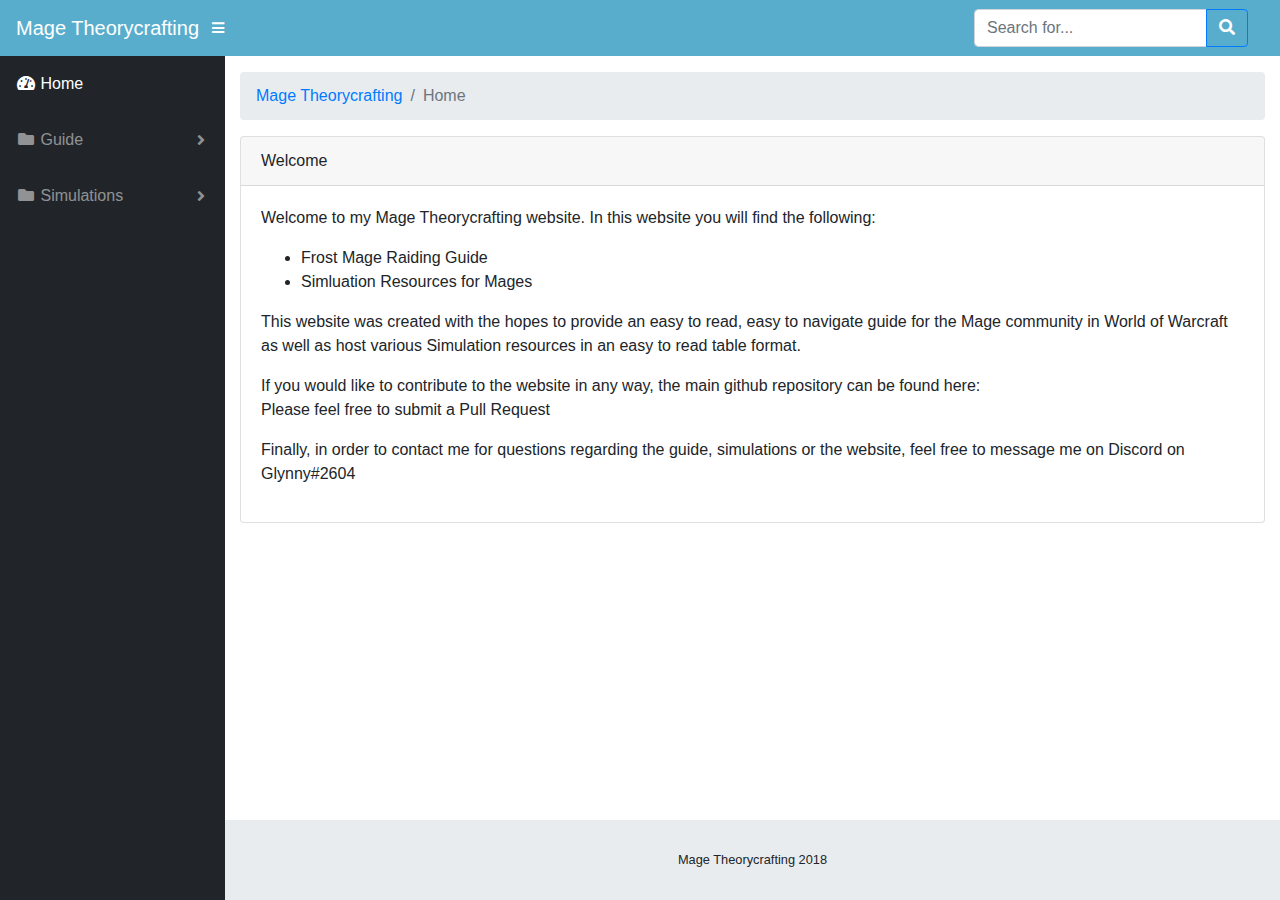
==== index.html @ e40a9c0a "Initial commit" ====
<!DOCTYPE html>
<html lang="en">

  <head>

    <meta charset="utf-8">
    <meta http-equiv="X-UA-Compatible" content="IE=edge">
    <meta name="viewport" content="width=device-width, initial-scale=1, shrink-to-fit=no">
    <meta name="description" content="">
    <meta name="author" content="">

    <title>Mage Theorycrafting</title>

    <!-- Bootstrap core CSS-->
    <link href="vendor/bootstrap/css/bootstrap.min.css" rel="stylesheet">

    <!-- Custom fonts for this template-->
    <link href="vendor/fontawesome-free/css/all.min.css" rel="stylesheet" type="text/css">

    <!-- Page level plugin CSS-->
    <link href="vendor/datatables/dataTables.bootstrap4.css" rel="stylesheet">

    <!-- Custom styles for this template-->
    <link href="css/sb-admin.css" rel="stylesheet">

  </head>

  <body id="page-top">

    <nav class="navbar navbar-expand navbar-dark bg-dark static-top">

      <a class="navbar-brand mr-1" href="index.html">Mage Theorycrafting</a>
<!-- Collapse Button for left Icons -->
      <button class="btn btn-link btn-sm text-white order-1 order-sm-0" id="sidebarToggle" href="#">
        <i class="fas fa-bars"></i>
      </button>

      <!-- Navbar Search -->
      <form class="d-none d-md-inline-block form-inline ml-auto mr-0 mr-md-3 my-2 my-md-0">
        <div class="input-group">
          <input type="text" class="form-control" placeholder="Search for..." aria-label="Search" aria-describedby="basic-addon2">
          <div class="input-group-append">
            <button class="btn btn-primary" type="button">
              <i class="fas fa-search"></i>
            </button>
          </div>
        </div>
      </form>
    </nav>

    <div id="wrapper">

      <!-- Sidebar -->
      <ul class="sidebar navbar-nav">
        <li class="nav-item active">
          <a class="nav-link" href="index.html">
            <i class="fas fa-fw fa-tachometer-alt"></i>
            <span>Home</span>
          </a>
        </li>
        <li class="nav-item dropdown">
          <a class="nav-link dropdown-toggle" href="#" id="pagesDropdown" role="button" data-toggle="dropdown" aria-haspopup="true" aria-expanded="false">
            <i class="fas fa-fw fa-folder"></i>
            <span>Guide</span>
          </a>
          <div class="dropdown-menu" aria-labelledby="pagesDropdown">
            <a class="dropdown-item" href="Overview.html">Overview</a>
            <a class="dropdown-item" href="AbilityOverview.html">Ability Overview</a>
            <a class="dropdown-item" href="BuildsAndTalents.html">Builds & Talents</a>
            <a class="dropdown-item" href="Rotation.html">Rotation</a>
            <a class="dropdown-item" href="CooldownUsage.html">Cooldown Usage</a>
            <a class="dropdown-item" href="Enchancements.html">Enchancements</a>
            <a class="dropdown-item" href="MacrosAndAddons.html">Macros & Addons</a>
            <a class="dropdown-item" href="Advanced.html">Advanced</a>
          </div>
        </li>
        <li class="nav-item dropdown">
          <a class="nav-link dropdown-toggle" href="#" id="pagesDropdown" role="button" data-toggle="dropdown" aria-haspopup="true" aria-expanded="false">
            <i class="fas fa-fw fa-folder"></i>
            <span>Simulations</span>
          </a>
          <div class="dropdown-menu" aria-labelledby="pagesDropdown">
            <a class="dropdown-item" href="">Single Target</a>
            <a class="dropdown-item" href="">Two Targets</a>
            <a class="dropdown-item" href="">Four Targets</a>
          </div>
        </li>
      </ul>

      <div id="content-wrapper">
        <div class="container-fluid">
          <!-- Breadcrumbs-->
          <ol class="breadcrumb">
            <li class="breadcrumb-item">
              <a href="#">Mage Theorycrafting</a>
            </li>
            <li class="breadcrumb-item active">Home</li>
          </ol>
          <!-- Area Chart Example-->
          <div class="card mb-3">
            <div class="card-header">
              <i class="HomeHeader"></i>
              Welcome</div>
            <div class="card-body">
              Welcome to my Mage Theorycrafting website. In this website you will find the following: <br>
                <p><ul>
                  <li>Frost Mage Raiding Guide</li>
                  <li>Simluation Resources for Mages</li>
                </p></ul>
                <p>This website was created with the hopes to provide an easy to read, easy to navigate guide for the Mage community 
                  in World of Warcraft as well as host various Simulation resources in an easy to read table format.
                </p>
                  <p>
                    If you would like to contribute to the website in any way, the main github repository can be found here: <br>
                    Please feel free to submit a Pull Request
                  </p>
                  <p>
                    Finally, in order to contact me for questions regarding the guide, simulations or the website, feel free to message me on Discord on Glynny#2604
                  </p>
            </div>
          </div>

        </div>
        <!-- /.container-fluid -->

        <!-- Sticky Footer -->
        <footer class="sticky-footer">
          <div class="container my-auto">
            <div class="copyright text-center my-auto">
              <span>Mage Theorycrafting 2018</span>
            </div>
          </div>
        </footer>
      </div>
      <!-- /.content-wrapper -->

    </div>
    <!-- /#wrapper -->

    <!-- Scroll to Top Button-->
    <a class="scroll-to-top rounded" href="#page-top">
      <i class="fas fa-angle-up"></i>
    </a>

    <!-- Logout Modal-->
    <div class="modal fade" id="logoutModal" tabindex="-1" role="dialog" aria-labelledby="exampleModalLabel" aria-hidden="true">
      <div class="modal-dialog" role="document">
        <div class="modal-content">
          <div class="modal-header">
            <h5 class="modal-title" id="exampleModalLabel">Ready to Leave?</h5>
            <button class="close" type="button" data-dismiss="modal" aria-label="Close">
              <span aria-hidden="true">×</span>
            </button>
          </div>
          <div class="modal-body">Select "Logout" below if you are ready to end your current session.</div>
          <div class="modal-footer">
            <button class="btn btn-secondary" type="button" data-dismiss="modal">Cancel</button>
            <a class="btn btn-primary" href="login.html">Logout</a>
          </div>
        </div>
      </div>
    </div>

    <!-- Bootstrap core JavaScript-->
    <script src="vendor/jquery/jquery.min.js"></script>
    <script src="vendor/bootstrap/js/bootstrap.bundle.min.js"></script>

    <!-- Core plugin JavaScript-->
    <script src="vendor/jquery-easing/jquery.easing.min.js"></script>

    <!-- Page level plugin JavaScript-->
    <script src="vendor/chart.js/Chart.min.js"></script>
    <script src="vendor/datatables/jquery.dataTables.js"></script>
    <script src="vendor/datatables/dataTables.bootstrap4.js"></script>

    <!-- Custom scripts for all pages-->
    <script src="js/sb-admin.min.js"></script>

    <!-- Demo scripts for this page-->
    <script src="js/demo/datatables-demo.js"></script>
    <script src="js/demo/chart-area-demo.js"></script>

  </body>

</html>
---- vendor/fontawesome-free/css/all.min.css ----
/*!
 * Font Awesome Free 5.2.0 by @fontawesome - https://fontawesome.com
 * License - https://fontawesome.com/license (Icons: CC BY 4.0, Fonts: SIL OFL 1.1, Code: MIT License)
 */
.fa,.fab,.fal,.far,.fas{-moz-osx-font-smoothing:grayscale;-webkit-font-smoothing:antialiased;display:inline-block;font-style:normal;font-variant:normal;text-rendering:auto;line-height:1}.fa-lg{font-size:1.33333em;line-height:.75em;vertical-align:-.0667em}.fa-xs{font-size:.75em}.fa-sm{font-size:.875em}.fa-1x{font-size:1em}.fa-2x{font-size:2em}.fa-3x{font-size:3em}.fa-4x{font-size:4em}.fa-5x{font-size:5em}.fa-6x{font-size:6em}.fa-7x{font-size:7em}.fa-8x{font-size:8em}.fa-9x{font-size:9em}.fa-10x{font-size:10em}.fa-fw{text-align:center;width:1.25em}.fa-ul{list-style-type:none;margin-left:2.5em;padding-left:0}.fa-ul>li{position:relative}.fa-li{left:-2em;position:absolute;text-align:center;width:2em;line-height:inherit}.fa-border{border:.08em solid #eee;border-radius:.1em;padding:.2em .25em .15em}.fa-pull-left{float:left}.fa-pull-right{float:right}.fa.fa-pull-left,.fab.fa-pull-left,.fal.fa-pull-left,.far.fa-pull-left,.fas.fa-pull-left{margin-right:.3em}.fa.fa-pull-right,.fab.fa-pull-right,.fal.fa-pull-right,.far.fa-pull-right,.fas.fa-pull-right{margin-left:.3em}.fa-spin{animation:a 2s infinite linear}.fa-pulse{animation:a 1s infinite steps(8)}@keyframes a{0%{transform:rotate(0deg)}to{transform:rotate(1turn)}}.fa-rotate-90{-ms-filter:"progid:DXImageTransform.Microsoft.BasicImage(rotation=1)";transform:rotate(90deg)}.fa-rotate-180{-ms-filter:"progid:DXImageTransform.Microsoft.BasicImage(rotation=2)";transform:rotate(180deg)}.fa-rotate-270{-ms-filter:"progid:DXImageTransform.Microsoft.BasicImage(rotation=3)";transform:rotate(270deg)}.fa-flip-horizontal{-ms-filter:"progid:DXImageTransform.Microsoft.BasicImage(rotation=0, mirror=1)";transform:scaleX(-1)}.fa-flip-vertical{transform:scaleY(-1)}.fa-flip-horizontal.fa-flip-vertical,.fa-flip-vertical{-ms-filter:"progid:DXImageTransform.Microsoft.BasicImage(rotation=2, mirror=1)"}.fa-flip-horizontal.fa-flip-vertical{transform:scale(-1)}:root .fa-flip-horizontal,:root .fa-flip-vertical,:root .fa-rotate-90,:root .fa-rotate-180,:root .fa-rotate-270{-webkit-filter:none;filter:none}.fa-stack{display:inline-block;height:2em;line-height:2em;position:relative;vertical-align:middle;width:2em}.fa-stack-1x,.fa-stack-2x{left:0;position:absolute;text-align:center;width:100%}.fa-stack-1x{line-height:inherit}.fa-stack-2x{font-size:2em}.fa-inverse{color:#fff}.fa-500px:before{content:"\f26e"}.fa-accessible-icon:before{content:"\f368"}.fa-accusoft:before{content:"\f369"}.fa-address-book:before{content:"\f2b9"}.fa-address-card:before{content:"\f2bb"}.fa-adjust:before{content:"\f042"}.fa-adn:before{content:"\f170"}.fa-adversal:before{content:"\f36a"}.fa-affiliatetheme:before{content:"\f36b"}.fa-air-freshener:before{content:"\f5d0"}.fa-algolia:before{content:"\f36c"}.fa-align-center:before{content:"\f037"}.fa-align-justify:before{content:"\f039"}.fa-align-left:before{content:"\f036"}.fa-align-right:before{content:"\f038"}.fa-allergies:before{content:"\f461"}.fa-amazon:before{content:"\f270"}.fa-amazon-pay:before{content:"\f42c"}.fa-ambulance:before{content:"\f0f9"}.fa-american-sign-language-interpreting:before{content:"\f2a3"}.fa-amilia:before{content:"\f36d"}.fa-anchor:before{content:"\f13d"}.fa-android:before{content:"\f17b"}.fa-angellist:before{content:"\f209"}.fa-angle-double-down:before{content:"\f103"}.fa-angle-double-left:before{content:"\f100"}.fa-angle-double-right:before{content:"\f101"}.fa-angle-double-up:before{content:"\f102"}.fa-angle-down:before{content:"\f107"}.fa-angle-left:before{content:"\f104"}.fa-angle-right:before{content:"\f105"}.fa-angle-up:before{content:"\f106"}.fa-angry:before{content:"\f556"}.fa-angrycreative:before{content:"\f36e"}.fa-angular:before{content:"\f420"}.fa-app-store:before{content:"\f36f"}.fa-app-store-ios:before{content:"\f370"}.fa-apper:before{content:"\f371"}.fa-apple:before{content:"\f179"}.fa-apple-alt:before{content:"\f5d1"}.fa-apple-pay:before{content:"\f415"}.fa-archive:before{content:"\f187"}.fa-archway:before{content:"\f557"}.fa-arrow-alt-circle-down:before{content:"\f358"}.fa-arrow-alt-circle-left:before{content:"\f359"}.fa-arrow-alt-circle-right:before{content:"\f35a"}.fa-arrow-alt-circle-up:before{content:"\f35b"}.fa-arrow-circle-down:before{content:"\f0ab"}.fa-arrow-circle-left:before{content:"\f0a8"}.fa-arrow-circle-right:before{content:"\f0a9"}.fa-arrow-circle-up:before{content:"\f0aa"}.fa-arrow-down:before{content:"\f063"}.fa-arrow-left:before{content:"\f060"}.fa-arrow-right:before{content:"\f061"}.fa-arrow-up:before{content:"\f062"}.fa-arrows-alt:before{content:"\f0b2"}.fa-arrows-alt-h:before{content:"\f337"}.fa-arrows-alt-v:before{content:"\f338"}.fa-assistive-listening-systems:before{content:"\f2a2"}.fa-asterisk:before{content:"\f069"}.fa-asymmetrik:before{content:"\f372"}.fa-at:before{content:"\f1fa"}.fa-atlas:before{content:"\f558"}.fa-atom:before{content:"\f5d2"}.fa-audible:before{content:"\f373"}.fa-audio-description:before{content:"\f29e"}.fa-autoprefixer:before{content:"\f41c"}.fa-avianex:before{content:"\f374"}.fa-aviato:before{content:"\f421"}.fa-award:before{content:"\f559"}.fa-aws:before{content:"\f375"}.fa-backspace:before{content:"\f55a"}.fa-backward:before{content:"\f04a"}.fa-balance-scale:before{content:"\f24e"}.fa-ban:before{content:"\f05e"}.fa-band-aid:before{content:"\f462"}.fa-bandcamp:before{content:"\f2d5"}.fa-barcode:before{content:"\f02a"}.fa-bars:before{content:"\f0c9"}.fa-baseball-ball:before{content:"\f433"}.fa-basketball-ball:before{content:"\f434"}.fa-bath:before{content:"\f2cd"}.fa-battery-empty:before{content:"\f244"}.fa-battery-full:before{content:"\f240"}.fa-battery-half:before{content:"\f242"}.fa-battery-quarter:before{content:"\f243"}.fa-battery-three-quarters:before{content:"\f241"}.fa-bed:before{content:"\f236"}.fa-beer:before{content:"\f0fc"}.fa-behance:before{content:"\f1b4"}.fa-behance-square:before{content:"\f1b5"}.fa-bell:before{content:"\f0f3"}.fa-bell-slash:before{content:"\f1f6"}.fa-bezier-curve:before{content:"\f55b"}.fa-bicycle:before{content:"\f206"}.fa-bimobject:before{content:"\f378"}.fa-binoculars:before{content:"\f1e5"}.fa-birthday-cake:before{content:"\f1fd"}.fa-bitbucket:before{content:"\f171"}.fa-bitcoin:before{content:"\f379"}.fa-bity:before{content:"\f37a"}.fa-black-tie:before{content:"\f27e"}.fa-blackberry:before{content:"\f37b"}.fa-blender:before{content:"\f517"}.fa-blind:before{content:"\f29d"}.fa-blogger:before{content:"\f37c"}.fa-blogger-b:before{content:"\f37d"}.fa-bluetooth:before{content:"\f293"}.fa-bluetooth-b:before{content:"\f294"}.fa-bold:before{content:"\f032"}.fa-bolt:before{content:"\f0e7"}.fa-bomb:before{content:"\f1e2"}.fa-bone:before{content:"\f5d7"}.fa-bong:before{content:"\f55c"}.fa-book:before{content:"\f02d"}.fa-book-open:before{content:"\f518"}.fa-book-reader:before{content:"\f5da"}.fa-bookmark:before{content:"\f02e"}.fa-bowling-ball:before{content:"\f436"}.fa-box:before{content:"\f466"}.fa-box-open:before{content:"\f49e"}.fa-boxes:before{content:"\f468"}.fa-braille:before{content:"\f2a1"}.fa-brain:before{content:"\f5dc"}.fa-briefcase:before{content:"\f0b1"}.fa-briefcase-medical:before{content:"\f469"}.fa-broadcast-tower:before{content:"\f519"}.fa-broom:before{content:"\f51a"}.fa-brush:before{content:"\f55d"}.fa-btc:before{content:"\f15a"}.fa-bug:before{content:"\f188"}.fa-building:before{content:"\f1ad"}.fa-bullhorn:before{content:"\f0a1"}.fa-bullseye:before{content:"\f140"}.fa-burn:before{content:"\f46a"}.fa-buromobelexperte:before{content:"\f37f"}.fa-bus:before{content:"\f207"}.fa-bus-alt:before{content:"\f55e"}.fa-buysellads:before{content:"\f20d"}.fa-calculator:before{content:"\f1ec"}.fa-calendar:before{content:"\f133"}.fa-calendar-alt:before{content:"\f073"}.fa-calendar-check:before{content:"\f274"}.fa-calendar-minus:before{content:"\f272"}.fa-calendar-plus:before{content:"\f271"}.fa-calendar-times:before{content:"\f273"}.fa-camera:before{content:"\f030"}.fa-camera-retro:before{content:"\f083"}.fa-cannabis:before{content:"\f55f"}.fa-capsules:before{content:"\f46b"}.fa-car:before{content:"\f1b9"}.fa-car-alt:before{content:"\f5de"}.fa-car-battery:before{content:"\f5df"}.fa-car-crash:before{content:"\f5e1"}.fa-car-side:before{content:"\f5e4"}.fa-caret-down:before{content:"\f0d7"}.fa-caret-left:before{content:"\f0d9"}.fa-caret-right:before{content:"\f0da"}.fa-caret-square-down:before{content:"\f150"}.fa-caret-square-left:before{content:"\f191"}.fa-caret-square-right:before{content:"\f152"}.fa-caret-square-up:before{content:"\f151"}.fa-caret-up:before{content:"\f0d8"}.fa-cart-arrow-down:before{content:"\f218"}.fa-cart-plus:before{content:"\f217"}.fa-cc-amazon-pay:before{content:"\f42d"}.fa-cc-amex:before{content:"\f1f3"}.fa-cc-apple-pay:before{content:"\f416"}.fa-cc-diners-club:before{content:"\f24c"}.fa-cc-discover:before{content:"\f1f2"}.fa-cc-jcb:before{content:"\f24b"}.fa-cc-mastercard:before{content:"\f1f1"}.fa-cc-paypal:before{content:"\f1f4"}.fa-cc-stripe:before{content:"\f1f5"}.fa-cc-visa:before{content:"\f1f0"}.fa-centercode:before{content:"\f380"}.fa-certificate:before{content:"\f0a3"}.fa-chalkboard:before{content:"\f51b"}.fa-chalkboard-teacher:before{content:"\f51c"}.fa-charging-station:before{content:"\f5e7"}.fa-chart-area:before{content:"\f1fe"}.fa-chart-bar:before{content:"\f080"}.fa-chart-line:before{content:"\f201"}.fa-chart-pie:before{content:"\f200"}.fa-check:before{content:"\f00c"}.fa-check-circle:before{content:"\f058"}.fa-check-double:before{content:"\f560"}.fa-check-square:before{content:"\f14a"}.fa-chess:before{content:"\f439"}.fa-chess-bishop:before{content:"\f43a"}.fa-chess-board:before{content:"\f43c"}.fa-chess-king:before{content:"\f43f"}.fa-chess-knight:before{content:"\f441"}.fa-chess-pawn:before{content:"\f443"}.fa-chess-queen:before{content:"\f445"}.fa-chess-rook:before{content:"\f447"}.fa-chevron-circle-down:before{content:"\f13a"}.fa-chevron-circle-left:before{content:"\f137"}.fa-chevron-circle-right:before{content:"\f138"}.fa-chevron-circle-up:before{content:"\f139"}.fa-chevron-down:before{content:"\f078"}.fa-chevron-left:before{content:"\f053"}.fa-chevron-right:before{content:"\f054"}.fa-chevron-up:before{content:"\f077"}.fa-child:before{content:"\f1ae"}.fa-chrome:before{content:"\f268"}.fa-church:before{content:"\f51d"}.fa-circle:before{content:"\f111"}.fa-circle-notch:before{content:"\f1ce"}.fa-clipboard:before{content:"\f328"}.fa-clipboard-check:before{content:"\f46c"}.fa-clipboard-list:before{content:"\f46d"}.fa-clock:before{content:"\f017"}.fa-clone:before{content:"\f24d"}.fa-closed-captioning:before{content:"\f20a"}.fa-cloud:before{content:"\f0c2"}.fa-cloud-download-alt:before{content:"\f381"}.fa-cloud-upload-alt:before{content:"\f382"}.fa-cloudscale:before{content:"\f383"}.fa-cloudsmith:before{content:"\f384"}.fa-cloudversify:before{content:"\f385"}.fa-cocktail:before{content:"\f561"}.fa-code:before{content:"\f121"}.fa-code-branch:before{content:"\f126"}.fa-codepen:before{content:"\f1cb"}.fa-codiepie:before{content:"\f284"}.fa-coffee:before{content:"\f0f4"}.fa-cog:before{content:"\f013"}.fa-cogs:before{content:"\f085"}.fa-coins:before{content:"\f51e"}.fa-columns:before{content:"\f0db"}.fa-comment:before{content:"\f075"}.fa-comment-alt:before{content:"\f27a"}.fa-comment-dots:before{content:"\f4ad"}.fa-comment-slash:before{content:"\f4b3"}.fa-comments:before{content:"\f086"}.fa-compact-disc:before{content:"\f51f"}.fa-compass:before{content:"\f14e"}.fa-compress:before{content:"\f066"}.fa-concierge-bell:before{content:"\f562"}.fa-connectdevelop:before{content:"\f20e"}.fa-contao:before{content:"\f26d"}.fa-cookie:before{content:"\f563"}.fa-cookie-bite:before{content:"\f564"}.fa-copy:before{content:"\f0c5"}.fa-copyright:before{content:"\f1f9"}.fa-couch:before{content:"\f4b8"}.fa-cpanel:before{content:"\f388"}.fa-creative-commons:before{content:"\f25e"}.fa-creative-commons-by:before{content:"\f4e7"}.fa-creative-commons-nc:before{content:"\f4e8"}.fa-creative-commons-nc-eu:before{content:"\f4e9"}.fa-creative-commons-nc-jp:before{content:"\f4ea"}.fa-creative-commons-nd:before{content:"\f4eb"}.fa-creative-commons-pd:before{content:"\f4ec"}.fa-creative-commons-pd-alt:before{content:"\f4ed"}.fa-creative-commons-remix:before{content:"\f4ee"}.fa-creative-commons-sa:before{content:"\f4ef"}.fa-creative-commons-sampling:before{content:"\f4f0"}.fa-creative-commons-sampling-plus:before{content:"\f4f1"}.fa-creative-commons-share:before{content:"\f4f2"}.fa-credit-card:before{content:"\f09d"}.fa-crop:before{content:"\f125"}.fa-crop-alt:before{content:"\f565"}.fa-crosshairs:before{content:"\f05b"}.fa-crow:before{content:"\f520"}.fa-crown:before{content:"\f521"}.fa-css3:before{content:"\f13c"}.fa-css3-alt:before{content:"\f38b"}.fa-cube:before{content:"\f1b2"}.fa-cubes:before{content:"\f1b3"}.fa-cut:before{content:"\f0c4"}.fa-cuttlefish:before{content:"\f38c"}.fa-d-and-d:before{content:"\f38d"}.fa-dashcube:before{content:"\f210"}.fa-database:before{content:"\f1c0"}.fa-deaf:before{content:"\f2a4"}.fa-delicious:before{content:"\f1a5"}.fa-deploydog:before{content:"\f38e"}.fa-deskpro:before{content:"\f38f"}.fa-desktop:before{content:"\f108"}.fa-deviantart:before{content:"\f1bd"}.fa-diagnoses:before{content:"\f470"}.fa-dice:before{content:"\f522"}.fa-dice-five:before{content:"\f523"}.fa-dice-four:before{content:"\f524"}.fa-dice-one:before{content:"\f525"}.fa-dice-six:before{content:"\f526"}.fa-dice-three:before{content:"\f527"}.fa-dice-two:before{content:"\f528"}.fa-digg:before{content:"\f1a6"}.fa-digital-ocean:before{content:"\f391"}.fa-digital-tachograph:before{content:"\f566"}.fa-directions:before{content:"\f5eb"}.fa-discord:before{content:"\f392"}.fa-discourse:before{content:"\f393"}.fa-divide:before{content:"\f529"}.fa-dizzy:before{content:"\f567"}.fa-dna:before{content:"\f471"}.fa-dochub:before{content:"\f394"}.fa-docker:before{content:"\f395"}.fa-dollar-sign:before{content:"\f155"}.fa-dolly:before{content:"\f472"}.fa-dolly-flatbed:before{content:"\f474"}.fa-donate:before{content:"\f4b9"}.fa-door-closed:before{content:"\f52a"}.fa-door-open:before{content:"\f52b"}.fa-dot-circle:before{content:"\f192"}.fa-dove:before{content:"\f4ba"}.fa-download:before{content:"\f019"}.fa-draft2digital:before{content:"\f396"}.fa-drafting-compass:before{content:"\f568"}.fa-draw-polygon:before{content:"\f5ee"}.fa-dribbble:before{content:"\f17d"}.fa-dribbble-square:before{content:"\f397"}.fa-dropbox:before{content:"\f16b"}.fa-drum:before{content:"\f569"}.fa-drum-steelpan:before{content:"\f56a"}.fa-drupal:before{content:"\f1a9"}.fa-dumbbell:before{content:"\f44b"}.fa-dyalog:before{content:"\f399"}.fa-earlybirds:before{content:"\f39a"}.fa-ebay:before{content:"\f4f4"}.fa-edge:before{content:"\f282"}.fa-edit:before{content:"\f044"}.fa-eject:before{content:"\f052"}.fa-elementor:before{content:"\f430"}.fa-ellipsis-h:before{content:"\f141"}.fa-ellipsis-v:before{content:"\f142"}.fa-ello:before{content:"\f5f1"}.fa-ember:before{content:"\f423"}.fa-empire:before{content:"\f1d1"}.fa-envelope:before{content:"\f0e0"}.fa-envelope-open:before{content:"\f2b6"}.fa-envelope-square:before{content:"\f199"}.fa-envira:before{content:"\f299"}.fa-equals:before{content:"\f52c"}.fa-eraser:before{content:"\f12d"}.fa-erlang:before{content:"\f39d"}.fa-ethereum:before{content:"\f42e"}.fa-etsy:before{content:"\f2d7"}.fa-euro-sign:before{content:"\f153"}.fa-exchange-alt:before{content:"\f362"}.fa-exclamation:before{content:"\f12a"}.fa-exclamation-circle:before{content:"\f06a"}.fa-exclamation-triangle:before{content:"\f071"}.fa-expand:before{content:"\f065"}.fa-expand-arrows-alt:before{content:"\f31e"}.fa-expeditedssl:before{content:"\f23e"}.fa-external-link-alt:before{content:"\f35d"}.fa-external-link-square-alt:before{content:"\f360"}.fa-eye:before{content:"\f06e"}.fa-eye-dropper:before{content:"\f1fb"}.fa-eye-slash:before{content:"\f070"}.fa-facebook:before{content:"\f09a"}.fa-facebook-f:before{content:"\f39e"}.fa-facebook-messenger:before{content:"\f39f"}.fa-facebook-square:before{content:"\f082"}.fa-fast-backward:before{content:"\f049"}.fa-fast-forward:before{content:"\f050"}.fa-fax:before{content:"\f1ac"}.fa-feather:before{content:"\f52d"}.fa-feather-alt:before{content:"\f56b"}.fa-female:before{content:"\f182"}.fa-fighter-jet:before{content:"\f0fb"}.fa-file:before{content:"\f15b"}.fa-file-alt:before{content:"\f15c"}.fa-file-archive:before{content:"\f1c6"}.fa-file-audio:before{content:"\f1c7"}.fa-file-code:before{content:"\f1c9"}.fa-file-contract:before{content:"\f56c"}.fa-file-download:before{content:"\f56d"}.fa-file-excel:before{content:"\f1c3"}.fa-file-export:before{content:"\f56e"}.fa-file-image:before{content:"\f1c5"}.fa-file-import:before{content:"\f56f"}.fa-file-invoice:before{content:"\f570"}.fa-file-invoice-dollar:before{content:"\f571"}.fa-file-medical:before{content:"\f477"}.fa-file-medical-alt:before{content:"\f478"}.fa-file-pdf:before{content:"\f1c1"}.fa-file-powerpoint:before{content:"\f1c4"}.fa-file-prescription:before{content:"\f572"}.fa-file-signature:before{content:"\f573"}.fa-file-upload:before{content:"\f574"}.fa-file-video:before{content:"\f1c8"}.fa-file-word:before{content:"\f1c2"}.fa-fill:before{content:"\f575"}.fa-fill-drip:before{content:"\f576"}.fa-film:before{content:"\f008"}.fa-filter:before{content:"\f0b0"}.fa-fingerprint:before{content:"\f577"}.fa-fire:before{content:"\f06d"}.fa-fire-extinguisher:before{content:"\f134"}.fa-firefox:before{content:"\f269"}.fa-first-aid:before{content:"\f479"}.fa-first-order:before{content:"\f2b0"}.fa-first-order-alt:before{content:"\f50a"}.fa-firstdraft:before{content:"\f3a1"}.fa-fish:before{content:"\f578"}.fa-flag:before{content:"\f024"}.fa-flag-checkered:before{content:"\f11e"}.fa-flask:before{content:"\f0c3"}.fa-flickr:before{content:"\f16e"}.fa-flipboard:before{content:"\f44d"}.fa-flushed:before{content:"\f579"}.fa-fly:before{content:"\f417"}.fa-folder:before{content:"\f07b"}.fa-folder-open:before{content:"\f07c"}.fa-font:before{content:"\f031"}.fa-font-awesome:before{content:"\f2b4"}.fa-font-awesome-alt:before{content:"\f35c"}.fa-font-awesome-flag:before{content:"\f425"}.fa-font-awesome-logo-full:before{content:"\f4e6"}.fa-fonticons:before{content:"\f280"}.fa-fonticons-fi:before{content:"\f3a2"}.fa-football-ball:before{content:"\f44e"}.fa-fort-awesome:before{content:"\f286"}.fa-fort-awesome-alt:before{content:"\f3a3"}.fa-forumbee:before{content:"\f211"}.fa-forward:before{content:"\f04e"}.fa-foursquare:before{content:"\f180"}.fa-free-code-camp:before{content:"\f2c5"}.fa-freebsd:before{content:"\f3a4"}.fa-frog:before{content:"\f52e"}.fa-frown:before{content:"\f119"}.fa-frown-open:before{content:"\f57a"}.fa-fulcrum:before{content:"\f50b"}.fa-futbol:before{content:"\f1e3"}.fa-galactic-republic:before{content:"\f50c"}.fa-galactic-senate:before{content:"\f50d"}.fa-gamepad:before{content:"\f11b"}.fa-gas-pump:before{content:"\f52f"}.fa-gavel:before{content:"\f0e3"}.fa-gem:before{content:"\f3a5"}.fa-genderless:before{content:"\f22d"}.fa-get-pocket:before{content:"\f265"}.fa-gg:before{content:"\f260"}.fa-gg-circle:before{content:"\f261"}.fa-gift:before{content:"\f06b"}.fa-git:before{content:"\f1d3"}.fa-git-square:before{content:"\f1d2"}.fa-github:before{content:"\f09b"}.fa-github-alt:before{content:"\f113"}.fa-github-square:before{content:"\f092"}.fa-gitkraken:before{content:"\f3a6"}.fa-gitlab:before{content:"\f296"}.fa-gitter:before{content:"\f426"}.fa-glass-martini:before{content:"\f000"}.fa-glass-martini-alt:before{content:"\f57b"}.fa-glasses:before{content:"\f530"}.fa-glide:before{content:"\f2a5"}.fa-glide-g:before{content:"\f2a6"}.fa-globe:before{content:"\f0ac"}.fa-globe-africa:before{content:"\f57c"}.fa-globe-americas:before{content:"\f57d"}.fa-globe-asia:before{content:"\f57e"}.fa-gofore:before{content:"\f3a7"}.fa-golf-ball:before{content:"\f450"}.fa-goodreads:before{content:"\f3a8"}.fa-goodreads-g:before{content:"\f3a9"}.fa-google:before{content:"\f1a0"}.fa-google-drive:before{content:"\f3aa"}.fa-google-play:before{content:"\f3ab"}.fa-google-plus:before{content:"\f2b3"}.fa-google-plus-g:before{content:"\f0d5"}.fa-google-plus-square:before{content:"\f0d4"}.fa-google-wallet:before{content:"\f1ee"}.fa-graduation-cap:before{content:"\f19d"}.fa-gratipay:before{content:"\f184"}.fa-grav:before{content:"\f2d6"}.fa-greater-than:before{content:"\f531"}.fa-greater-than-equal:before{content:"\f532"}.fa-grimace:before{content:"\f57f"}.fa-grin:before{content:"\f580"}.fa-grin-alt:before{content:"\f581"}.fa-grin-beam:before{content:"\f582"}.fa-grin-beam-sweat:before{content:"\f583"}.fa-grin-hearts:before{content:"\f584"}.fa-grin-squint:before{content:"\f585"}.fa-grin-squint-tears:before{content:"\f586"}.fa-grin-stars:before{content:"\f587"}.fa-grin-tears:before{content:"\f588"}.fa-grin-tongue:before{content:"\f589"}.fa-grin-tongue-squint:before{content:"\f58a"}.fa-grin-tongue-wink:before{content:"\f58b"}.fa-grin-wink:before{content:"\f58c"}.fa-grip-horizontal:before{content:"\f58d"}.fa-grip-vertical:before{content:"\f58e"}.fa-gripfire:before{content:"\f3ac"}.fa-grunt:before{content:"\f3ad"}.fa-gulp:before{content:"\f3ae"}.fa-h-square:before{content:"\f0fd"}.fa-hacker-news:before{content:"\f1d4"}.fa-hacker-news-square:before{content:"\f3af"}.fa-hackerrank:before{content:"\f5f7"}.fa-hand-holding:before{content:"\f4bd"}.fa-hand-holding-heart:before{content:"\f4be"}.fa-hand-holding-usd:before{content:"\f4c0"}.fa-hand-lizard:before{content:"\f258"}.fa-hand-paper:before{content:"\f256"}.fa-hand-peace:before{content:"\f25b"}.fa-hand-point-down:before{content:"\f0a7"}.fa-hand-point-left:before{content:"\f0a5"}.fa-hand-point-right:before{content:"\f0a4"}.fa-hand-point-up:before{content:"\f0a6"}.fa-hand-pointer:before{content:"\f25a"}.fa-hand-rock:before{content:"\f255"}.fa-hand-scissors:before{content:"\f257"}.fa-hand-spock:before{content:"\f259"}.fa-hands:before{content:"\f4c2"}.fa-hands-helping:before{content:"\f4c4"}.fa-handshake:before{content:"\f2b5"}.fa-hashtag:before{content:"\f292"}.fa-hdd:before{content:"\f0a0"}.fa-heading:before{content:"\f1dc"}.fa-headphones:before{content:"\f025"}.fa-headphones-alt:before{content:"\f58f"}.fa-headset:before{content:"\f590"}.fa-heart:before{content:"\f004"}.fa-heartbeat:before{content:"\f21e"}.fa-helicopter:before{content:"\f533"}.fa-highlighter:before{content:"\f591"}.fa-hips:before{content:"\f452"}.fa-hire-a-helper:before{content:"\f3b0"}.fa-history:before{content:"\f1da"}.fa-hockey-puck:before{content:"\f453"}.fa-home:before{content:"\f015"}.fa-hooli:before{content:"\f427"}.fa-hornbill:before{content:"\f592"}.fa-hospital:before{content:"\f0f8"}.fa-hospital-alt:before{content:"\f47d"}.fa-hospital-symbol:before{content:"\f47e"}.fa-hot-tub:before{content:"\f593"}.fa-hotel:before{content:"\f594"}.fa-hotjar:before{content:"\f3b1"}.fa-hourglass:before{content:"\f254"}.fa-hourglass-end:before{content:"\f253"}.fa-hourglass-half:before{content:"\f252"}.fa-hourglass-start:before{content:"\f251"}.fa-houzz:before{content:"\f27c"}.fa-html5:before{content:"\f13b"}.fa-hubspot:before{content:"\f3b2"}.fa-i-cursor:before{content:"\f246"}.fa-id-badge:before{content:"\f2c1"}.fa-id-card:before{content:"\f2c2"}.fa-id-card-alt:before{content:"\f47f"}.fa-image:before{content:"\f03e"}.fa-images:before{content:"\f302"}.fa-imdb:before{content:"\f2d8"}.fa-inbox:before{content:"\f01c"}.fa-indent:before{content:"\f03c"}.fa-industry:before{content:"\f275"}.fa-infinity:before{content:"\f534"}.fa-info:before{content:"\f129"}.fa-info-circle:before{content:"\f05a"}.fa-instagram:before{content:"\f16d"}.fa-internet-explorer:before{content:"\f26b"}.fa-ioxhost:before{content:"\f208"}.fa-italic:before{content:"\f033"}.fa-itunes:before{content:"\f3b4"}.fa-itunes-note:before{content:"\f3b5"}.fa-java:before{content:"\f4e4"}.fa-jedi-order:before{content:"\f50e"}.fa-jenkins:before{content:"\f3b6"}.fa-joget:before{content:"\f3b7"}.fa-joint:before{content:"\f595"}.fa-joomla:before{content:"\f1aa"}.fa-js:before{content:"\f3b8"}.fa-js-square:before{content:"\f3b9"}.fa-jsfiddle:before{content:"\f1cc"}.fa-kaggle:before{content:"\f5fa"}.fa-key:before{content:"\f084"}.fa-keybase:before{content:"\f4f5"}.fa-keyboard:before{content:"\f11c"}.fa-keycdn:before{content:"\f3ba"}.fa-kickstarter:before{content:"\f3bb"}.fa-kickstarter-k:before{content:"\f3bc"}.fa-kiss:before{content:"\f596"}.fa-kiss-beam:before{content:"\f597"}.fa-kiss-wink-heart:before{content:"\f598"}.fa-kiwi-bird:before{content:"\f535"}.fa-korvue:before{content:"\f42f"}.fa-language:before{content:"\f1ab"}.fa-laptop:before{content:"\f109"}.fa-laptop-code:before{content:"\f5fc"}.fa-laravel:before{content:"\f3bd"}.fa-lastfm:before{content:"\f202"}.fa-lastfm-square:before{content:"\f203"}.fa-laugh:before{content:"\f599"}.fa-laugh-beam:before{content:"\f59a"}.fa-laugh-squint:before{content:"\f59b"}.fa-laugh-wink:before{content:"\f59c"}.fa-layer-group:before{content:"\f5fd"}.fa-leaf:before{content:"\f06c"}.fa-leanpub:before{content:"\f212"}.fa-lemon:before{content:"\f094"}.fa-less:before{content:"\f41d"}.fa-less-than:before{content:"\f536"}.fa-less-than-equal:before{content:"\f537"}.fa-level-down-alt:before{content:"\f3be"}.fa-level-up-alt:before{content:"\f3bf"}.fa-life-ring:before{content:"\f1cd"}.fa-lightbulb:before{content:"\f0eb"}.fa-line:before{content:"\f3c0"}.fa-link:before{content:"\f0c1"}.fa-linkedin:before{content:"\f08c"}.fa-linkedin-in:before{content:"\f0e1"}.fa-linode:before{content:"\f2b8"}.fa-linux:before{content:"\f17c"}.fa-lira-sign:before{content:"\f195"}.fa-list:before{content:"\f03a"}.fa-list-alt:before{content:"\f022"}.fa-list-ol:before{content:"\f0cb"}.fa-list-ul:before{content:"\f0ca"}.fa-location-arrow:before{content:"\f124"}.fa-lock:before{content:"\f023"}.fa-lock-open:before{content:"\f3c1"}.fa-long-arrow-alt-down:before{content:"\f309"}.fa-long-arrow-alt-left:before{content:"\f30a"}.fa-long-arrow-alt-right:before{content:"\f30b"}.fa-long-arrow-alt-up:before{content:"\f30c"}.fa-low-vision:before{content:"\f2a8"}.fa-luggage-cart:before{content:"\f59d"}.fa-lyft:before{content:"\f3c3"}.fa-magento:before{content:"\f3c4"}.fa-magic:before{content:"\f0d0"}.fa-magnet:before{content:"\f076"}.fa-mailchimp:before{content:"\f59e"}.fa-male:before{content:"\f183"}.fa-mandalorian:before{content:"\f50f"}.fa-map:before{content:"\f279"}.fa-map-marked:before{content:"\f59f"}.fa-map-marked-alt:before{content:"\f5a0"}.fa-map-marker:before{content:"\f041"}.fa-map-marker-alt:before{content:"\f3c5"}.fa-map-pin:before{content:"\f276"}.fa-map-signs:before{content:"\f277"}.fa-markdown:before{content:"\f60f"}.fa-marker:before{content:"\f5a1"}.fa-mars:before{content:"\f222"}.fa-mars-double:before{content:"\f227"}.fa-mars-stroke:before{content:"\f229"}.fa-mars-stroke-h:before{content:"\f22b"}.fa-mars-stroke-v:before{content:"\f22a"}.fa-mastodon:before{content:"\f4f6"}.fa-maxcdn:before{content:"\f136"}.fa-medal:before{content:"\f5a2"}.fa-medapps:before{content:"\f3c6"}.fa-medium:before{content:"\f23a"}.fa-medium-m:before{content:"\f3c7"}.fa-medkit:before{content:"\f0fa"}.fa-medrt:before{content:"\f3c8"}.fa-meetup:before{content:"\f2e0"}.fa-megaport:before{content:"\f5a3"}.fa-meh:before{content:"\f11a"}.fa-meh-blank:before{content:"\f5a4"}.fa-meh-rolling-eyes:before{content:"\f5a5"}.fa-memory:before{content:"\f538"}.fa-mercury:before{content:"\f223"}.fa-microchip:before{content:"\f2db"}.fa-microphone:before{content:"\f130"}.fa-microphone-alt:before{content:"\f3c9"}.fa-microphone-alt-slash:before{content:"\f539"}.fa-microphone-slash:before{content:"\f131"}.fa-microscope:before{content:"\f610"}.fa-microsoft:before{content:"\f3ca"}.fa-minus:before{content:"\f068"}.fa-minus-circle:before{content:"\f056"}.fa-minus-square:before{content:"\f146"}.fa-mix:before{content:"\f3cb"}.fa-mixcloud:before{content:"\f289"}.fa-mizuni:before{content:"\f3cc"}.fa-mobile:before{content:"\f10b"}.fa-mobile-alt:before{content:"\f3cd"}.fa-modx:before{content:"\f285"}.fa-monero:before{content:"\f3d0"}.fa-money-bill:before{content:"\f0d6"}.fa-money-bill-alt:before{content:"\f3d1"}.fa-money-bill-wave:before{content:"\f53a"}.fa-money-bill-wave-alt:before{content:"\f53b"}.fa-money-check:before{content:"\f53c"}.fa-money-check-alt:before{content:"\f53d"}.fa-monument:before{content:"\f5a6"}.fa-moon:before{content:"\f186"}.fa-mortar-pestle:before{content:"\f5a7"}.fa-motorcycle:before{content:"\f21c"}.fa-mouse-pointer:before{content:"\f245"}.fa-music:before{content:"\f001"}.fa-napster:before{content:"\f3d2"}.fa-neos:before{content:"\f612"}.fa-neuter:before{content:"\f22c"}.fa-newspaper:before{content:"\f1ea"}.fa-nimblr:before{content:"\f5a8"}.fa-nintendo-switch:before{content:"\f418"}.fa-node:before{content:"\f419"}.fa-node-js:before{content:"\f3d3"}.fa-not-equal:before{content:"\f53e"}.fa-notes-medical:before{content:"\f481"}.fa-npm:before{content:"\f3d4"}.fa-ns8:before{content:"\f3d5"}.fa-nutritionix:before{content:"\f3d6"}.fa-object-group:before{content:"\f247"}.fa-object-ungroup:before{content:"\f248"}.fa-odnoklassniki:before{content:"\f263"}.fa-odnoklassniki-square:before{content:"\f264"}.fa-oil-can:before{content:"\f613"}.fa-old-republic:before{content:"\f510"}.fa-opencart:before{content:"\f23d"}.fa-openid:before{content:"\f19b"}.fa-opera:before{content:"\f26a"}.fa-optin-monster:before{content:"\f23c"}.fa-osi:before{content:"\f41a"}.fa-outdent:before{content:"\f03b"}.fa-page4:before{content:"\f3d7"}.fa-pagelines:before{content:"\f18c"}.fa-paint-brush:before{content:"\f1fc"}.fa-paint-roller:before{content:"\f5aa"}.fa-palette:before{content:"\f53f"}.fa-palfed:before{content:"\f3d8"}.fa-pallet:before{content:"\f482"}.fa-paper-plane:before{content:"\f1d8"}.fa-paperclip:before{content:"\f0c6"}.fa-parachute-box:before{content:"\f4cd"}.fa-paragraph:before{content:"\f1dd"}.fa-parking:before{content:"\f540"}.fa-passport:before{content:"\f5ab"}.fa-paste:before{content:"\f0ea"}.fa-patreon:before{content:"\f3d9"}.fa-pause:before{content:"\f04c"}.fa-pause-circle:before{content:"\f28b"}.fa-paw:before{content:"\f1b0"}.fa-paypal:before{content:"\f1ed"}.fa-pen:before{content:"\f304"}.fa-pen-alt:before{content:"\f305"}.fa-pen-fancy:before{content:"\f5ac"}.fa-pen-nib:before{content:"\f5ad"}.fa-pen-square:before{content:"\f14b"}.fa-pencil-alt:before{content:"\f303"}.fa-pencil-ruler:before{content:"\f5ae"}.fa-people-carry:before{content:"\f4ce"}.fa-percent:before{content:"\f295"}.fa-percentage:before{content:"\f541"}.fa-periscope:before{content:"\f3da"}.fa-phabricator:before{content:"\f3db"}.fa-phoenix-framework:before{content:"\f3dc"}.fa-phoenix-squadron:before{content:"\f511"}.fa-phone:before{content:"\f095"}.fa-phone-slash:before{content:"\f3dd"}.fa-phone-square:before{content:"\f098"}.fa-phone-volume:before{content:"\f2a0"}.fa-php:before{content:"\f457"}.fa-pied-piper:before{content:"\f2ae"}.fa-pied-piper-alt:before{content:"\f1a8"}.fa-pied-piper-hat:before{content:"\f4e5"}.fa-pied-piper-pp:before{content:"\f1a7"}.fa-piggy-bank:before{content:"\f4d3"}.fa-pills:before{content:"\f484"}.fa-pinterest:before{content:"\f0d2"}.fa-pinterest-p:before{content:"\f231"}.fa-pinterest-square:before{content:"\f0d3"}.fa-plane:before{content:"\f072"}.fa-plane-arrival:before{content:"\f5af"}.fa-plane-departure:before{content:"\f5b0"}.fa-play:before{content:"\f04b"}.fa-play-circle:before{content:"\f144"}.fa-playstation:before{content:"\f3df"}.fa-plug:before{content:"\f1e6"}.fa-plus:before{content:"\f067"}.fa-plus-circle:before{content:"\f055"}.fa-plus-square:before{content:"\f0fe"}.fa-podcast:before{content:"\f2ce"}.fa-poo:before{content:"\f2fe"}.fa-poop:before{content:"\f619"}.fa-portrait:before{content:"\f3e0"}.fa-pound-sign:before{content:"\f154"}.fa-power-off:before{content:"\f011"}.fa-prescription:before{content:"\f5b1"}.fa-prescription-bottle:before{content:"\f485"}.fa-prescription-bottle-alt:before{content:"\f486"}.fa-print:before{content:"\f02f"}.fa-procedures:before{content:"\f487"}.fa-product-hunt:before{content:"\f288"}.fa-project-diagram:before{content:"\f542"}.fa-pushed:before{content:"\f3e1"}.fa-puzzle-piece:before{content:"\f12e"}.fa-python:before{content:"\f3e2"}.fa-qq:before{content:"\f1d6"}.fa-qrcode:before{content:"\f029"}.fa-question:before{content:"\f128"}.fa-question-circle:before{content:"\f059"}.fa-quidditch:before{content:"\f458"}.fa-quinscape:before{content:"\f459"}.fa-quora:before{content:"\f2c4"}.fa-quote-left:before{content:"\f10d"}.fa-quote-right:before{content:"\f10e"}.fa-r-project:before{content:"\f4f7"}.fa-random:before{content:"\f074"}.fa-ravelry:before{content:"\f2d9"}.fa-react:before{content:"\f41b"}.fa-readme:before{content:"\f4d5"}.fa-rebel:before{content:"\f1d0"}.fa-receipt:before{content:"\f543"}.fa-recycle:before{content:"\f1b8"}.fa-red-river:before{content:"\f3e3"}.fa-reddit:before{content:"\f1a1"}.fa-reddit-alien:before{content:"\f281"}.fa-reddit-square:before{content:"\f1a2"}.fa-redo:before{content:"\f01e"}.fa-redo-alt:before{content:"\f2f9"}.fa-registered:before{content:"\f25d"}.fa-rendact:before{content:"\f3e4"}.fa-renren:before{content:"\f18b"}.fa-reply:before{content:"\f3e5"}.fa-reply-all:before{content:"\f122"}.fa-replyd:before{content:"\f3e6"}.fa-researchgate:before{content:"\f4f8"}.fa-resolving:before{content:"\f3e7"}.fa-retweet:before{content:"\f079"}.fa-rev:before{content:"\f5b2"}.fa-ribbon:before{content:"\f4d6"}.fa-road:before{content:"\f018"}.fa-robot:before{content:"\f544"}.fa-rocket:before{content:"\f135"}.fa-rocketchat:before{content:"\f3e8"}.fa-rockrms:before{content:"\f3e9"}.fa-route:before{content:"\f4d7"}.fa-rss:before{content:"\f09e"}.fa-rss-square:before{content:"\f143"}.fa-ruble-sign:before{content:"\f158"}.fa-ruler:before{content:"\f545"}.fa-ruler-combined:before{content:"\f546"}.fa-ruler-horizontal:before{content:"\f547"}.fa-ruler-vertical:before{content:"\f548"}.fa-rupee-sign:before{content:"\f156"}.fa-sad-cry:before{content:"\f5b3"}.fa-sad-tear:before{content:"\f5b4"}.fa-safari:before{content:"\f267"}.fa-sass:before{content:"\f41e"}.fa-save:before{content:"\f0c7"}.fa-schlix:before{content:"\f3ea"}.fa-school:before{content:"\f549"}.fa-screwdriver:before{content:"\f54a"}.fa-scribd:before{content:"\f28a"}.fa-search:before{content:"\f002"}.fa-search-minus:before{content:"\f010"}.fa-search-plus:before{content:"\f00e"}.fa-searchengin:before{content:"\f3eb"}.fa-seedling:before{content:"\f4d8"}.fa-sellcast:before{content:"\f2da"}.fa-sellsy:before{content:"\f213"}.fa-server:before{content:"\f233"}.fa-servicestack:before{content:"\f3ec"}.fa-shapes:before{content:"\f61f"}.fa-share:before{content:"\f064"}.fa-share-alt:before{content:"\f1e0"}.fa-share-alt-square:before{content:"\f1e1"}.fa-share-square:before{content:"\f14d"}.fa-shekel-sign:before{content:"\f20b"}.fa-shield-alt:before{content:"\f3ed"}.fa-ship:before{content:"\f21a"}.fa-shipping-fast:before{content:"\f48b"}.fa-shirtsinbulk:before{content:"\f214"}.fa-shoe-prints:before{content:"\f54b"}.fa-shopping-bag:before{content:"\f290"}.fa-shopping-basket:before{content:"\f291"}.fa-shopping-cart:before{content:"\f07a"}.fa-shopware:before{content:"\f5b5"}.fa-shower:before{content:"\f2cc"}.fa-shuttle-van:before{content:"\f5b6"}.fa-sign:before{content:"\f4d9"}.fa-sign-in-alt:before{content:"\f2f6"}.fa-sign-language:before{content:"\f2a7"}.fa-sign-out-alt:before{content:"\f2f5"}.fa-signal:before{content:"\f012"}.fa-signature:before{content:"\f5b7"}.fa-simplybuilt:before{content:"\f215"}.fa-sistrix:before{content:"\f3ee"}.fa-sitemap:before{content:"\f0e8"}.fa-sith:before{content:"\f512"}.fa-skull:before{content:"\f54c"}.fa-skyatlas:before{content:"\f216"}.fa-skype:before{content:"\f17e"}.fa-slack:before{content:"\f198"}.fa-slack-hash:before{content:"\f3ef"}.fa-sliders-h:before{content:"\f1de"}.fa-slideshare:before{content:"\f1e7"}.fa-smile:before{content:"\f118"}.fa-smile-beam:before{content:"\f5b8"}.fa-smile-wink:before{content:"\f4da"}.fa-smoking:before{content:"\f48d"}.fa-smoking-ban:before{content:"\f54d"}.fa-snapchat:before{content:"\f2ab"}.fa-snapchat-ghost:before{content:"\f2ac"}.fa-snapchat-square:before{content:"\f2ad"}.fa-snowflake:before{content:"\f2dc"}.fa-solar-panel:before{content:"\f5ba"}.fa-sort:before{content:"\f0dc"}.fa-sort-alpha-down:before{content:"\f15d"}.fa-sort-alpha-up:before{content:"\f15e"}.fa-sort-amount-down:before{content:"\f160"}.fa-sort-amount-up:before{content:"\f161"}.fa-sort-down:before{content:"\f0dd"}.fa-sort-numeric-down:before{content:"\f162"}.fa-sort-numeric-up:before{content:"\f163"}.fa-sort-up:before{content:"\f0de"}.fa-soundcloud:before{content:"\f1be"}.fa-spa:before{content:"\f5bb"}.fa-space-shuttle:before{content:"\f197"}.fa-speakap:before{content:"\f3f3"}.fa-spinner:before{content:"\f110"}.fa-splotch:before{content:"\f5bc"}.fa-spotify:before{content:"\f1bc"}.fa-spray-can:before{content:"\f5bd"}.fa-square:before{content:"\f0c8"}.fa-square-full:before{content:"\f45c"}.fa-squarespace:before{content:"\f5be"}.fa-stack-exchange:before{content:"\f18d"}.fa-stack-overflow:before{content:"\f16c"}.fa-stamp:before{content:"\f5bf"}.fa-star:before{content:"\f005"}.fa-star-half:before{content:"\f089"}.fa-star-half-alt:before{content:"\f5c0"}.fa-star-of-life:before{content:"\f621"}.fa-staylinked:before{content:"\f3f5"}.fa-steam:before{content:"\f1b6"}.fa-steam-square:before{content:"\f1b7"}.fa-steam-symbol:before{content:"\f3f6"}.fa-step-backward:before{content:"\f048"}.fa-step-forward:before{content:"\f051"}.fa-stethoscope:before{content:"\f0f1"}.fa-sticker-mule:before{content:"\f3f7"}.fa-sticky-note:before{content:"\f249"}.fa-stop:before{content:"\f04d"}.fa-stop-circle:before{content:"\f28d"}.fa-stopwatch:before{content:"\f2f2"}.fa-store:before{content:"\f54e"}.fa-store-alt:before{content:"\f54f"}.fa-strava:before{content:"\f428"}.fa-stream:before{content:"\f550"}.fa-street-view:before{content:"\f21d"}.fa-strikethrough:before{content:"\f0cc"}.fa-stripe:before{content:"\f429"}.fa-stripe-s:before{content:"\f42a"}.fa-stroopwafel:before{content:"\f551"}.fa-studiovinari:before{content:"\f3f8"}.fa-stumbleupon:before{content:"\f1a4"}.fa-stumbleupon-circle:before{content:"\f1a3"}.fa-subscript:before{content:"\f12c"}.fa-subway:before{content:"\f239"}.fa-suitcase:before{content:"\f0f2"}.fa-suitcase-rolling:before{content:"\f5c1"}.fa-sun:before{content:"\f185"}.fa-superpowers:before{content:"\f2dd"}.fa-superscript:before{content:"\f12b"}.fa-supple:before{content:"\f3f9"}.fa-surprise:before{content:"\f5c2"}.fa-swatchbook:before{content:"\f5c3"}.fa-swimmer:before{content:"\f5c4"}.fa-swimming-pool:before{content:"\f5c5"}.fa-sync:before{content:"\f021"}.fa-sync-alt:before{content:"\f2f1"}.fa-syringe:before{content:"\f48e"}.fa-table:before{content:"\f0ce"}.fa-table-tennis:before{content:"\f45d"}.fa-tablet:before{content:"\f10a"}.fa-tablet-alt:before{content:"\f3fa"}.fa-tablets:before{content:"\f490"}.fa-tachometer-alt:before{content:"\f3fd"}.fa-tag:before{content:"\f02b"}.fa-tags:before{content:"\f02c"}.fa-tape:before{content:"\f4db"}.fa-tasks:before{content:"\f0ae"}.fa-taxi:before{content:"\f1ba"}.fa-teamspeak:before{content:"\f4f9"}.fa-teeth:before{content:"\f62e"}.fa-teeth-open:before{content:"\f62f"}.fa-telegram:before{content:"\f2c6"}.fa-telegram-plane:before{content:"\f3fe"}.fa-tencent-weibo:before{content:"\f1d5"}.fa-terminal:before{content:"\f120"}.fa-text-height:before{content:"\f034"}.fa-text-width:before{content:"\f035"}.fa-th:before{content:"\f00a"}.fa-th-large:before{content:"\f009"}.fa-th-list:before{content:"\f00b"}.fa-theater-masks:before{content:"\f630"}.fa-themeco:before{content:"\f5c6"}.fa-themeisle:before{content:"\f2b2"}.fa-thermometer:before{content:"\f491"}.fa-thermometer-empty:before{content:"\f2cb"}.fa-thermometer-full:before{content:"\f2c7"}.fa-thermometer-half:before{content:"\f2c9"}.fa-thermometer-quarter:before{content:"\f2ca"}.fa-thermometer-three-quarters:before{content:"\f2c8"}.fa-thumbs-down:before{content:"\f165"}.fa-thumbs-up:before{content:"\f164"}.fa-thumbtack:before{content:"\f08d"}.fa-ticket-alt:before{content:"\f3ff"}.fa-times:before{content:"\f00d"}.fa-times-circle:before{content:"\f057"}.fa-tint:before{content:"\f043"}.fa-tint-slash:before{content:"\f5c7"}.fa-tired:before{content:"\f5c8"}.fa-toggle-off:before{content:"\f204"}.fa-toggle-on:before{content:"\f205"}.fa-toolbox:before{content:"\f552"}.fa-tooth:before{content:"\f5c9"}.fa-trade-federation:before{content:"\f513"}.fa-trademark:before{content:"\f25c"}.fa-traffic-light:before{content:"\f637"}.fa-train:before{content:"\f238"}.fa-transgender:before{content:"\f224"}.fa-transgender-alt:before{content:"\f225"}.fa-trash:before{content:"\f1f8"}.fa-trash-alt:before{content:"\f2ed"}.fa-tree:before{content:"\f1bb"}.fa-trello:before{content:"\f181"}.fa-tripadvisor:before{content:"\f262"}.fa-trophy:before{content:"\f091"}.fa-truck:before{content:"\f0d1"}.fa-truck-loading:before{content:"\f4de"}.fa-truck-monster:before{content:"\f63b"}.fa-truck-moving:before{content:"\f4df"}.fa-truck-pickup:before{content:"\f63c"}.fa-tshirt:before{content:"\f553"}.fa-tty:before{content:"\f1e4"}.fa-tumblr:before{content:"\f173"}.fa-tumblr-square:before{content:"\f174"}.fa-tv:before{content:"\f26c"}.fa-twitch:before{content:"\f1e8"}.fa-twitter:before{content:"\f099"}.fa-twitter-square:before{content:"\f081"}.fa-typo3:before{content:"\f42b"}.fa-uber:before{content:"\f402"}.fa-uikit:before{content:"\f403"}.fa-umbrella:before{content:"\f0e9"}.fa-umbrella-beach:before{content:"\f5ca"}.fa-underline:before{content:"\f0cd"}.fa-undo:before{content:"\f0e2"}.fa-undo-alt:before{content:"\f2ea"}.fa-uniregistry:before{content:"\f404"}.fa-universal-access:before{content:"\f29a"}.fa-university:before{content:"\f19c"}.fa-unlink:before{content:"\f127"}.fa-unlock:before{content:"\f09c"}.fa-unlock-alt:before{content:"\f13e"}.fa-untappd:before{content:"\f405"}.fa-upload:before{content:"\f093"}.fa-usb:before{content:"\f287"}.fa-user:before{content:"\f007"}.fa-user-alt:before{content:"\f406"}.fa-user-alt-slash:before{content:"\f4fa"}.fa-user-astronaut:before{content:"\f4fb"}.fa-user-check:before{content:"\f4fc"}.fa-user-circle:before{content:"\f2bd"}.fa-user-clock:before{content:"\f4fd"}.fa-user-cog:before{content:"\f4fe"}.fa-user-edit:before{content:"\f4ff"}.fa-user-friends:before{content:"\f500"}.fa-user-graduate:before{content:"\f501"}.fa-user-lock:before{content:"\f502"}.fa-user-md:before{content:"\f0f0"}.fa-user-minus:before{content:"\f503"}.fa-user-ninja:before{content:"\f504"}.fa-user-plus:before{content:"\f234"}.fa-user-secret:before{content:"\f21b"}.fa-user-shield:before{content:"\f505"}.fa-user-slash:before{content:"\f506"}.fa-user-tag:before{content:"\f507"}.fa-user-tie:before{content:"\f508"}.fa-user-times:before{content:"\f235"}.fa-users:before{content:"\f0c0"}.fa-users-cog:before{content:"\f509"}.fa-ussunnah:before{content:"\f407"}.fa-utensil-spoon:before{content:"\f2e5"}.fa-utensils:before{content:"\f2e7"}.fa-vaadin:before{content:"\f408"}.fa-vector-square:before{content:"\f5cb"}.fa-venus:before{content:"\f221"}.fa-venus-double:before{content:"\f226"}.fa-venus-mars:before{content:"\f228"}.fa-viacoin:before{content:"\f237"}.fa-viadeo:before{content:"\f2a9"}.fa-viadeo-square:before{content:"\f2aa"}.fa-vial:before{content:"\f492"}.fa-vials:before{content:"\f493"}.fa-viber:before{content:"\f409"}.fa-video:before{content:"\f03d"}.fa-video-slash:before{content:"\f4e2"}.fa-vimeo:before{content:"\f40a"}.fa-vimeo-square:before{content:"\f194"}.fa-vimeo-v:before{content:"\f27d"}.fa-vine:before{content:"\f1ca"}.fa-vk:before{content:"\f189"}.fa-vnv:before{content:"\f40b"}.fa-volleyball-ball:before{content:"\f45f"}.fa-volume-down:before{content:"\f027"}.fa-volume-off:before{content:"\f026"}.fa-volume-up:before{content:"\f028"}.fa-vuejs:before{content:"\f41f"}.fa-walking:before{content:"\f554"}.fa-wallet:before{content:"\f555"}.fa-warehouse:before{content:"\f494"}.fa-weebly:before{content:"\f5cc"}.fa-weibo:before{content:"\f18a"}.fa-weight:before{content:"\f496"}.fa-weight-hanging:before{content:"\f5cd"}.fa-weixin:before{content:"\f1d7"}.fa-whatsapp:before{content:"\f232"}.fa-whatsapp-square:before{content:"\f40c"}.fa-wheelchair:before{content:"\f193"}.fa-whmcs:before{content:"\f40d"}.fa-wifi:before{content:"\f1eb"}.fa-wikipedia-w:before{content:"\f266"}.fa-window-close:before{content:"\f410"}.fa-window-maximize:before{content:"\f2d0"}.fa-window-minimize:before{content:"\f2d1"}.fa-window-restore:before{content:"\f2d2"}.fa-windows:before{content:"\f17a"}.fa-wine-glass:before{content:"\f4e3"}.fa-wine-glass-alt:before{content:"\f5ce"}.fa-wix:before{content:"\f5cf"}.fa-wolf-pack-battalion:before{content:"\f514"}.fa-won-sign:before{content:"\f159"}.fa-wordpress:before{content:"\f19a"}.fa-wordpress-simple:before{content:"\f411"}.fa-wpbeginner:before{content:"\f297"}.fa-wpexplorer:before{content:"\f2de"}.fa-wpforms:before{content:"\f298"}.fa-wrench:before{content:"\f0ad"}.fa-x-ray:before{content:"\f497"}.fa-xbox:before{content:"\f412"}.fa-xing:before{content:"\f168"}.fa-xing-square:before{content:"\f169"}.fa-y-combinator:before{content:"\f23b"}.fa-yahoo:before{content:"\f19e"}.fa-yandex:before{content:"\f413"}.fa-yandex-international:before{content:"\f414"}.fa-yelp:before{content:"\f1e9"}.fa-yen-sign:before{content:"\f157"}.fa-yoast:before{content:"\f2b1"}.fa-youtube:before{content:"\f167"}.fa-youtube-square:before{content:"\f431"}.fa-zhihu:before{content:"\f63f"}.sr-only{border:0;clip:rect(0,0,0,0);height:1px;margin:-1px;overflow:hidden;padding:0;position:absolute;width:1px}.sr-only-focusable:active,.sr-only-focusable:focus{clip:auto;height:auto;margin:0;overflow:visible;position:static;width:auto}@font-face{font-family:"Font Awesome 5 Brands";font-style:normal;font-weight:normal;src:url(../webfonts/fa-brands-400.eot);src:url(../webfonts/fa-brands-400.eot?#iefix) format("embedded-opentype"),url(../webfonts/fa-brands-400.woff2) format("woff2"),url(../webfonts/fa-brands-400.woff) format("woff"),url(../webfonts/fa-brands-400.ttf) format("truetype"),url(../webfonts/fa-brands-400.svg#fontawesome) format("svg")}.fab{font-family:"Font Awesome 5 Brands"}@font-face{font-family:"Font Awesome 5 Free";font-style:normal;font-weight:400;src:url(../webfonts/fa-regular-400.eot);src:url(../webfonts/fa-regular-400.eot?#iefix) format("embedded-opentype"),url(../webfonts/fa-regular-400.woff2) format("woff2"),url(../webfonts/fa-regular-400.woff) format("woff"),url(../webfonts/fa-regular-400.ttf) format("truetype"),url(../webfonts/fa-regular-400.svg#fontawesome) format("svg")}.far{font-weight:400}@font-face{font-family:"Font Awesome 5 Free";font-style:normal;font-weight:900;src:url(../webfonts/fa-solid-900.eot);src:url(../webfonts/fa-solid-900.eot?#iefix) format("embedded-opentype"),url(../webfonts/fa-solid-900.woff2) format("woff2"),url(../webfonts/fa-solid-900.woff) format("woff"),url(../webfonts/fa-solid-900.ttf) format("truetype"),url(../webfonts/fa-solid-900.svg#fontawesome) format("svg")}.fa,.far,.fas{font-family:"Font Awesome 5 Free"}.fa,.fas{font-weight:900}
---- css/sb-admin.css ----
/*!
 * Start Bootstrap - SB Admin v5.0.1 (https://startbootstrap.com/template-overviews/sb-admin)
 * Copyright 2013-2018 Start Bootstrap
 * Licensed under MIT (https://github.com/BlackrockDigital/startbootstrap-sb-admin/blob/master/LICENSE)
 */

.bg-dark {
  background-color: rgb(89, 173, 204) !important;
}

html {
  position: relative;
  min-height: 100%;
}

body {
  height: 100%;
}

#wrapper {
  display: -webkit-box;
  display: -ms-flexbox;
  display: flex;
}

#wrapper #content-wrapper {
  overflow-x: hidden;
  width: 100%;
  padding-top: 1rem;
  padding-bottom: 80px;
}

body.fixed-nav #content-wrapper {
  margin-top: 56px;
  padding-left: 90px;
}

body.fixed-nav.sidebar-toggled #content-wrapper {
  padding-left: 0;
}

@media (min-width: 768px) {
  body.fixed-nav #content-wrapper {
    padding-left: 225px;
  }
  body.fixed-nav.sidebar-toggled #content-wrapper {
    padding-left: 90px;
  }
}

.scroll-to-top {
  position: fixed;
  right: 15px;
  bottom: 15px;
  display: none;
  width: 50px;
  height: 50px;
  text-align: center;
  color: #fff;
  background: rgba(52, 58, 64, 0.5);
  line-height: 46px;
}

.scroll-to-top:focus, .scroll-to-top:hover {
  color: white;
}

.scroll-to-top:hover {
  background: #343a40;
}

.scroll-to-top i {
  font-weight: 800;
}

.smaller {
  font-size: 0.7rem;
}

.o-hidden {
  overflow: hidden !important;
}

.z-0 {
  z-index: 0;
}

.z-1 {
  z-index: 1;
}

.navbar-nav .form-inline .input-group {
  width: 100%;
}

.navbar-nav .nav-item.active .nav-link {
  color: #fff;
}

.navbar-nav .nav-item.dropdown .dropdown-toggle::after {
  width: 1rem;
  text-align: center;
  float: right;
  vertical-align: 0;
  border: 0;
  font-weight: 900;
  content: '\f105';
  font-family: 'Font Awesome 5 Free';
}

.navbar-nav .nav-item.dropdown.show .dropdown-toggle::after {
  content: '\f107';
}

.navbar-nav .nav-item.dropdown.no-arrow .dropdown-toggle::after {
  display: none;
}

.navbar-nav .nav-item .nav-link:focus {
  outline: none;
}

.navbar-nav .nav-item .nav-link .badge {
  position: absolute;
  margin-left: 0.75rem;
  top: 0.3rem;
  font-weight: 400;
  font-size: 0.5rem;
}

@media (min-width: 768px) {
  .navbar-nav .form-inline .input-group {
    width: auto;
  }
}

.sidebar {
  width: 90px !important;
  background-color: #212529;
  min-height: calc(100vh - 56px);
}

.sidebar .nav-item:last-child {
  margin-bottom: 1rem;
}

.sidebar .nav-item .nav-link {
  text-align: center;
  padding: 0.75rem 1rem;
  width: 90px;
}

.sidebar .nav-item .nav-link span {
  font-size: 0.65rem;
  display: block;
}

.sidebar .nav-item .dropdown-menu {
  position: absolute !important;
  -webkit-transform: none !important;
  transform: none !important;
  left: calc(90px + 0.5rem) !important;
  margin: 0;
}

.sidebar .nav-item .dropdown-menu.dropup {
  bottom: 0;
  top: auto !important;
}

.sidebar .nav-item.dropdown .dropdown-toggle::after {
  display: none;
}

.sidebar .nav-item .nav-link {
  color: rgba(255, 255, 255, 0.5);
}

.sidebar .nav-item .nav-link:active, .sidebar .nav-item .nav-link:focus, .sidebar .nav-item .nav-link:hover {
  color: rgba(255, 255, 255, 0.75);
}

.sidebar.toggled {
  width: 0 !important;
  overflow: hidden;
}

@media (min-width: 768px) {
  .sidebar {
    width: 225px !important;
  }
  .sidebar .nav-item .nav-link {
    display: block;
    width: 100%;
    text-align: left;
    padding: 1rem;
    width: 225px;
  }
  .sidebar .nav-item .nav-link span {
    font-size: 1rem;
    display: inline;
  }
  .sidebar .nav-item .dropdown-menu {
    position: static !important;
    margin: 0 1rem;
    top: 0;
  }
  .sidebar .nav-item.dropdown .dropdown-toggle::after {
    display: block;
  }
  .sidebar.toggled {
    overflow: visible;
    width: 90px !important;
  }
  .sidebar.toggled .nav-item:last-child {
    margin-bottom: 1rem;
  }
  .sidebar.toggled .nav-item .nav-link {
    text-align: center;
    padding: 0.75rem 1rem;
    width: 90px;
  }
  .sidebar.toggled .nav-item .nav-link span {
    font-size: 0.65rem;
    display: block;
  }
  .sidebar.toggled .nav-item .dropdown-menu {
    position: absolute !important;
    -webkit-transform: none !important;
    transform: none !important;
    left: calc(90px + 0.5rem) !important;
    margin: 0;
  }
  .sidebar.toggled .nav-item .dropdown-menu.dropup {
    bottom: 0;
    top: auto !important;
  }
  .sidebar.toggled .nav-item.dropdown .dropdown-toggle::after {
    display: none;
  }
}

.sidebar.fixed-top {
  top: 56px;
  height: calc(100vh - 56px);
  overflow-y: auto;
}

.card-body-icon {
  position: absolute;
  z-index: 0;
  top: -1.25rem;
  right: -1rem;
  opacity: 0.4;
  font-size: 5rem;
  -webkit-transform: rotate(15deg);
  transform: rotate(15deg);
}

@media (min-width: 576px) {
  .card-columns {
    -webkit-column-count: 1;
    column-count: 1;
  }
}

@media (min-width: 768px) {
  .card-columns {
    -webkit-column-count: 2;
    column-count: 2;
  }
}

@media (min-width: 1200px) {
  .card-columns {
    -webkit-column-count: 2;
    column-count: 2;
  }
}

:root {
  --input-padding-x: 0.75rem;
  --input-padding-y: 0.75rem;
}

.card-login {
  max-width: 25rem;
}

.card-register {
  max-width: 40rem;
}

.form-label-group {
  position: relative;
}

.form-label-group > input,
.form-label-group > label {
  padding: var(--input-padding-y) var(--input-padding-x);
  height: auto;
}

.form-label-group > label {
  position: absolute;
  top: 0;
  left: 0;
  display: block;
  width: 100%;
  margin-bottom: 0;
  /* Override default `<label>` margin */
  line-height: 1.5;
  color: #495057;
  border: 1px solid transparent;
  border-radius: 0.25rem;
  -webkit-transition: all 0.1s ease-in-out;
  transition: all 0.1s ease-in-out;
}

.form-label-group input::-webkit-input-placeholder {
  color: transparent;
}

.form-label-group input:-ms-input-placeholder {
  color: transparent;
}

.form-label-group input::-ms-input-placeholder {
  color: transparent;
}

.form-label-group input::placeholder {
  color: transparent;
}

.form-label-group input:not(:placeholder-shown) {
  padding-top: calc(var(--input-padding-y) + var(--input-padding-y) * (2 / 3));
  padding-bottom: calc(var(--input-padding-y) / 3);
}

.form-label-group input:not(:placeholder-shown) ~ label {
  padding-top: calc(var(--input-padding-y) / 3);
  padding-bottom: calc(var(--input-padding-y) / 3);
  font-size: 12px;
  color: #777;
}

footer.sticky-footer {
  display: -webkit-box;
  display: -ms-flexbox;
  display: flex;
  position: absolute;
  right: 0;
  bottom: 0;
  width: calc(100% - 90px);
  height: 80px;
  background-color: #e9ecef;
}

footer.sticky-footer .copyright {
  line-height: 1;
  font-size: 0.8rem;
}

@media (min-width: 768px) {
  footer.sticky-footer {
    width: calc(100% - 225px);
  }
}

body.sidebar-toggled footer.sticky-footer {
  width: 100%;
}

@media (min-width: 768px) {
  body.sidebar-toggled footer.sticky-footer {
    width: calc(100% - 90px);
  }
}

.btn-primary {
  color: rgb(255, 255, 255);
  background-color: rgb(89, 173, 204) !important;;
  /* border-color: black; */
}


element.style {
  position: absolute;
  will-change: transform;
  top: 0px;
  left: 0px;
  transform: translate3d(5px, 63px, 0px);
}


element.style {
  position: absolute;
  will-change: transform;
  top: 0px;
  left: 0px;
  transform: translate3d(5px, 63px, 0px);
}

.BottomText {
  margin: 0px;
}
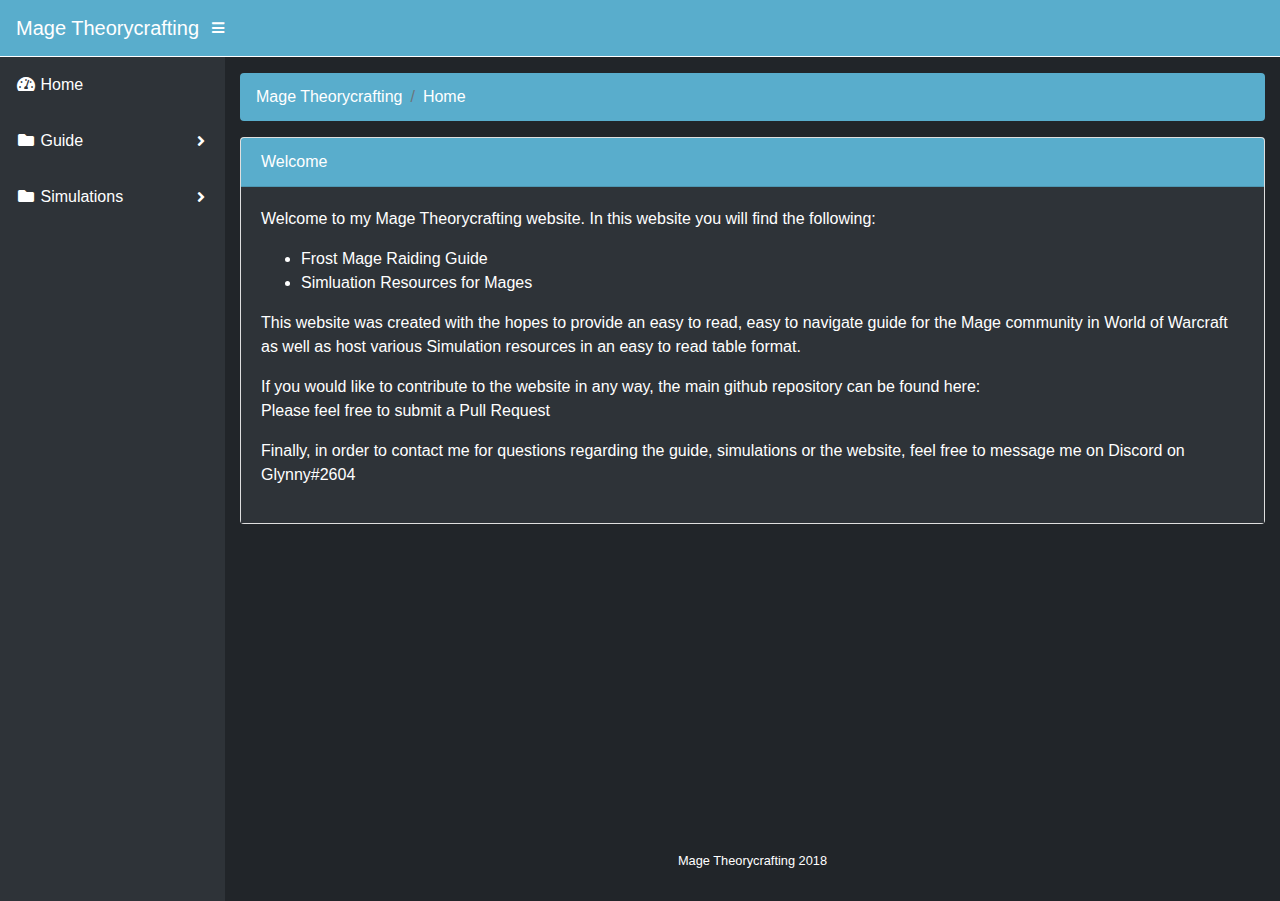
==== commit 6f1f3b8e: "Fixed stupid image bug." ====
--- a/index.html
+++ b/index.html
@@ -34,18 +34,6 @@
       <button class="btn btn-link btn-sm text-white order-1 order-sm-0" id="sidebarToggle" href="#">
         <i class="fas fa-bars"></i>
       </button>
-
-      <!-- Navbar Search -->
-      <form class="d-none d-md-inline-block form-inline ml-auto mr-0 mr-md-3 my-2 my-md-0">
-        <div class="input-group">
-          <input type="text" class="form-control" placeholder="Search for..." aria-label="Search" aria-describedby="basic-addon2">
-          <div class="input-group-append">
-            <button class="btn btn-primary" type="button">
-              <i class="fas fa-search"></i>
-            </button>
-          </div>
-        </div>
-      </form>
     </nav>
 
     <div id="wrapper">
--- a/css/sb-admin.css
+++ b/css/sb-admin.css
@@ -4,8 +4,10 @@
  * Licensed under MIT (https://github.com/BlackrockDigital/startbootstrap-sb-admin/blob/master/LICENSE)
  */
 
+ 
 .bg-dark {
   background-color: rgb(89, 173, 204) !important;
+  border-bottom: 1px solid white
 }
 
 html {
@@ -15,6 +17,7 @@
 
 body {
   height: 100%;
+  background-color: #212529
 }
 
 #wrapper {
@@ -136,7 +139,7 @@
 
 .sidebar {
   width: 90px !important;
-  background-color: #212529;
+  background-color: rgb(46, 51, 56);
   min-height: calc(100vh - 56px);
 }
 
@@ -148,6 +151,7 @@
   text-align: center;
   padding: 0.75rem 1rem;
   width: 90px;
+  color: white !important 
 }
 
 .sidebar .nav-item .nav-link span {
@@ -255,6 +259,17 @@
   font-size: 5rem;
   -webkit-transform: rotate(15deg);
   transform: rotate(15deg);
+}
+
+
+.card-header {
+  background-color: rgb(89, 173, 204);
+  color: white;
+}
+
+.card-body {
+    background-color: rgb(46, 51, 56);
+    color: white;
 }
 
 @media (min-width: 576px) {
@@ -311,7 +326,7 @@
   /* Override default `<label>` margin */
   line-height: 1.5;
   color: #495057;
-  border: 1px solid transparent;
+  border: 2px solid transparent;
   border-radius: 0.25rem;
   -webkit-transition: all 0.1s ease-in-out;
   transition: all 0.1s ease-in-out;
@@ -354,7 +369,8 @@
   bottom: 0;
   width: calc(100% - 90px);
   height: 80px;
-  background-color: #e9ecef;
+  background-color: #212529;
+  color: white;
 }
 
 footer.sticky-footer .copyright {
@@ -380,8 +396,7 @@
 
 .btn-primary {
   color: rgb(255, 255, 255);
-  background-color: rgb(89, 173, 204) !important;;
-  /* border-color: black; */
+  background-color: rgb(89, 173, 204) !important;
 }
 
 
@@ -406,3 +421,28 @@
   margin: 0px;
 }
 
+
+.breadcrumb {
+  background-color: rgb(89, 173, 204);
+  color: white;
+}
+
+.breadcrumb-item.active {
+  background-color: rgb(89, 173, 204);
+  color: white
+}
+
+a {
+  color: white
+}
+
+.spell_icon {
+  width: 15px;
+  height: 15px;
+  margin: 0 !important;
+  padding: 0 !important;
+}
+
+/* .breadcrumb {
+  outline: 1px solid white
+} */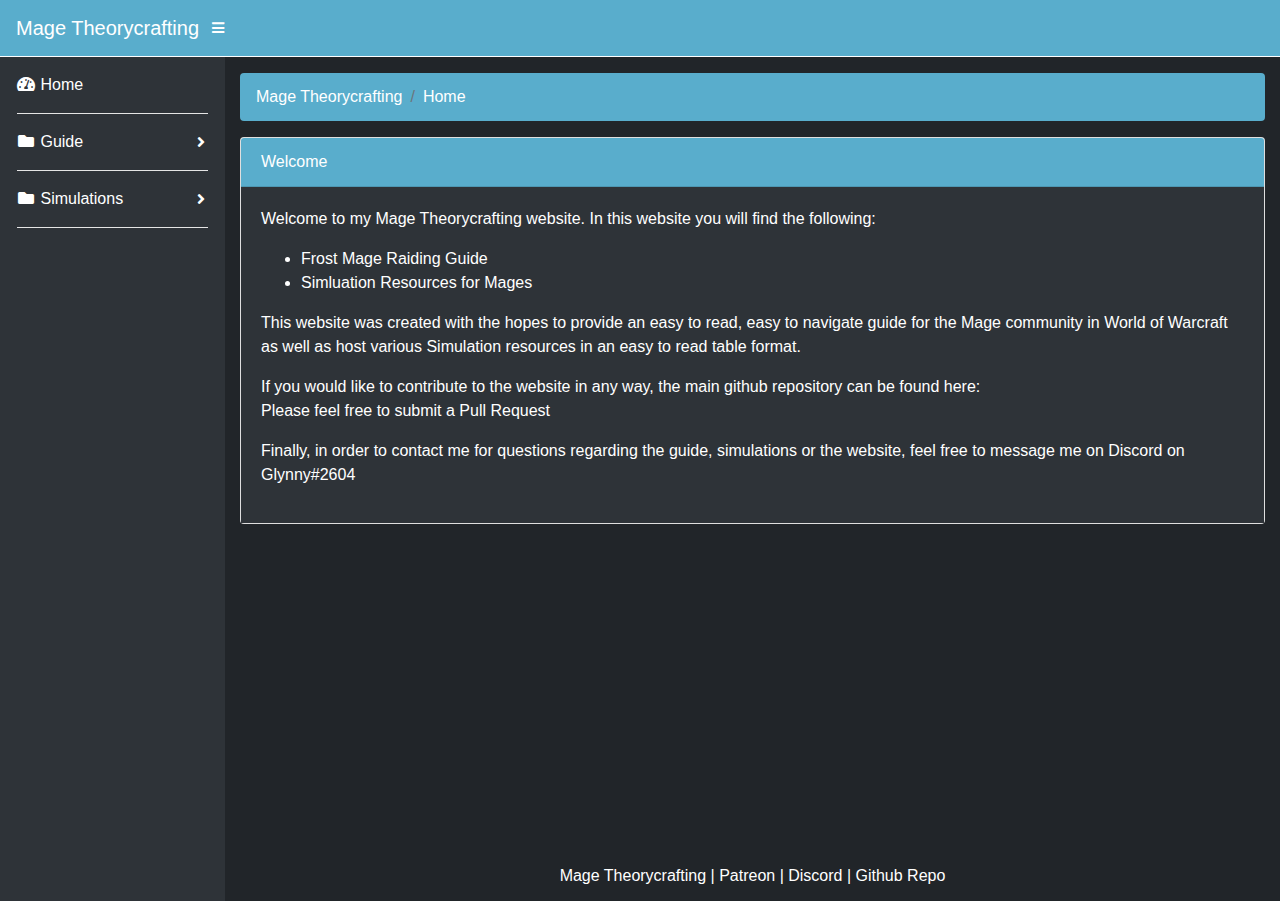
==== commit d339cc1a: "work" ====
--- a/index.html
+++ b/index.html
@@ -10,6 +10,8 @@
     <meta name="author" content="">
 
     <title>Mage Theorycrafting</title>
+
+
 
     <!-- Bootstrap core CSS-->
     <link href="vendor/bootstrap/css/bootstrap.min.css" rel="stylesheet">
@@ -24,57 +26,62 @@
     <link href="css/sb-admin.css" rel="stylesheet">
 
   </head>
-
+ <!-- Dropdown List Start -->
   <body id="page-top">
 
-    <nav class="navbar navbar-expand navbar-dark bg-dark static-top">
-
-      <a class="navbar-brand mr-1" href="index.html">Mage Theorycrafting</a>
-<!-- Collapse Button for left Icons -->
-      <button class="btn btn-link btn-sm text-white order-1 order-sm-0" id="sidebarToggle" href="#">
-        <i class="fas fa-bars"></i>
-      </button>
-    </nav>
-
-    <div id="wrapper">
-
-      <!-- Sidebar -->
-      <ul class="sidebar navbar-nav">
-        <li class="nav-item active">
-          <a class="nav-link" href="index.html">
-            <i class="fas fa-fw fa-tachometer-alt"></i>
-            <span>Home</span>
-          </a>
-        </li>
-        <li class="nav-item dropdown">
-          <a class="nav-link dropdown-toggle" href="#" id="pagesDropdown" role="button" data-toggle="dropdown" aria-haspopup="true" aria-expanded="false">
-            <i class="fas fa-fw fa-folder"></i>
-            <span>Guide</span>
-          </a>
-          <div class="dropdown-menu" aria-labelledby="pagesDropdown">
-            <a class="dropdown-item" href="Overview.html">Overview</a>
-            <a class="dropdown-item" href="AbilityOverview.html">Ability Overview</a>
-            <a class="dropdown-item" href="BuildsAndTalents.html">Builds & Talents</a>
-            <a class="dropdown-item" href="Rotation.html">Rotation</a>
-            <a class="dropdown-item" href="CooldownUsage.html">Cooldown Usage</a>
-            <a class="dropdown-item" href="Enchancements.html">Enchancements</a>
-            <a class="dropdown-item" href="MacrosAndAddons.html">Macros & Addons</a>
-            <a class="dropdown-item" href="Advanced.html">Advanced</a>
-          </div>
-        </li>
-        <li class="nav-item dropdown">
-          <a class="nav-link dropdown-toggle" href="#" id="pagesDropdown" role="button" data-toggle="dropdown" aria-haspopup="true" aria-expanded="false">
-            <i class="fas fa-fw fa-folder"></i>
-            <span>Simulations</span>
-          </a>
-          <div class="dropdown-menu" aria-labelledby="pagesDropdown">
-            <a class="dropdown-item" href="">Single Target</a>
-            <a class="dropdown-item" href="">Two Targets</a>
-            <a class="dropdown-item" href="">Four Targets</a>
-          </div>
-        </li>
-      </ul>
-
+      <nav class="navbar navbar-expand navbar-dark bg-dark static-top">
+  
+        <a class="navbar-brand mr-1" href="index.html">Mage Theorycrafting</a>
+  <!-- Collapse Button for left Icons -->
+        <button class="btn btn-link btn-sm text-white order-1 order-sm-0" id="sidebarToggle" href="#">
+          <i class="fas fa-bars"></i>
+        </button>
+      </nav>
+  
+      <div id="wrapper">
+  
+        <!-- Sidebar -->
+        <ul class="sidebar navbar-nav">
+          <li class="nav-item active">
+            <a class="nav-link" href="index.html">
+              <i class="fas fa-fw fa-tachometer-alt"></i>
+              <span>Home</span>
+            </a>
+            <hr class="Seperator">
+          </li>
+          <li class="nav-item dropdown">
+            <a class="nav-link dropdown-toggle" href="#" id="pagesDropdown" role="button" data-toggle="dropdown" aria-haspopup="true" aria-expanded="false">
+              <i class="fas fa-fw fa-folder"></i>
+              <span>Guide</span>
+            </a>
+            
+            <div class="dropdown-menu" aria-labelledby="pagesDropdown">
+              <a class="dropdown-item" href="Overview.html">Overview</a>
+              <a class="dropdown-item" href="AbilityOverview.html">Ability Overview</a>
+              <a class="dropdown-item" href="TalentOverview.html">Talents Overview</a>
+              <a class="dropdown-item" href="Builds.html">Builds</a>
+              <a class="dropdown-item" href="Rotation.html">Rotation</a>
+              <a class="dropdown-item" href="CooldownUsage.html">Cooldown Usage</a>
+              <a class="dropdown-item" href="Enchancements.html">Enchancements</a>
+              <a class="dropdown-item" href="MacrosAndAddons.html">Macros & Addons</a>
+              <a class="dropdown-item" href="Advanced.html">Advanced</a>
+            </div>
+            <hr class="Seperator">
+          </li>
+          <li class="nav-item dropdown">
+            <a class="nav-link dropdown-toggle" href="#" id="pagesDropdown" role="button" data-toggle="dropdown" aria-haspopup="true" aria-expanded="false">
+              <i class="fas fa-fw fa-folder"></i>
+              <span>Simulations</span>
+            </a>
+            <div class="dropdown-menu" aria-labelledby="pagesDropdown">
+              <a class="dropdown-item" href="">Single Target</a>
+              <a class="dropdown-item" href="">Two Targets</a>
+              <a class="dropdown-item" href="">Four Targets</a>
+            </div>
+            <hr class="Seperator">
+          </li>
+        </ul>
+<!-- Dropdown List finish -->
       <div id="content-wrapper">
         <div class="container-fluid">
           <!-- Breadcrumbs-->
@@ -103,51 +110,43 @@
                     Please feel free to submit a Pull Request
                   </p>
                   <p>
-                    Finally, in order to contact me for questions regarding the guide, simulations or the website, feel free to message me on Discord on Glynny#2604
+                    Finally, in order to contact me for questions regarding the guide, simulations or the website, feel free to message me on Discord on Glynny#2604 
                   </p>
             </div>
           </div>
 
         </div>
-        <!-- /.container-fluid -->
+
+    
+          <!-- /.container-fluid -->
 
         <!-- Sticky Footer -->
         <footer class="sticky-footer">
-          <div class="container my-auto">
-            <div class="copyright text-center my-auto">
-              <span>Mage Theorycrafting 2018</span>
+            <div class="container my-auto">
+              <div class="copyright text-center my-auto">
+                <span>Mage Theorycrafting  | 
+                  <a href="https://www.patreon.com/user?u=9231342" title="Support me on Patreon!" target="_blank" rel="noopener noreferrer nofollow" class="effect-underline">Patreon</a> | 
+                  <a href="" title="Discord Tag" target="_blank" rel="noopener noreferrer nofollow" class="effect-underline">Discord</a>  | 
+                  <a href="https://github.com/Glynnyx/Mage-Theorycrafting" title="My Repo" target="_blank" rel="noopener noreferrer nofollow" class="effect-underline">Github Repo</a>  
+                </span>
+              </div>
             </div>
-          </div>
-        </footer>
+          </footer>
       </div>
       <!-- /.content-wrapper -->
 
     </div>
     <!-- /#wrapper -->
 
-    <!-- Scroll to Top Button-->
-    <a class="scroll-to-top rounded" href="#page-top">
-      <i class="fas fa-angle-up"></i>
-    </a>
+        <!-- /.content-wrapper -->
 
-    <!-- Logout Modal-->
-    <div class="modal fade" id="logoutModal" tabindex="-1" role="dialog" aria-labelledby="exampleModalLabel" aria-hidden="true">
-      <div class="modal-dialog" role="document">
-        <div class="modal-content">
-          <div class="modal-header">
-            <h5 class="modal-title" id="exampleModalLabel">Ready to Leave?</h5>
-            <button class="close" type="button" data-dismiss="modal" aria-label="Close">
-              <span aria-hidden="true">×</span>
-            </button>
-          </div>
-          <div class="modal-body">Select "Logout" below if you are ready to end your current session.</div>
-          <div class="modal-footer">
-            <button class="btn btn-secondary" type="button" data-dismiss="modal">Cancel</button>
-            <a class="btn btn-primary" href="login.html">Logout</a>
-          </div>
-        </div>
-      </div>
-    </div>
+      <!-- /#wrapper -->
+  
+      <!-- Scroll to Top Button-->
+      <a class="scroll-to-top rounded" href="#page-top">
+        <i class="fas fa-angle-up"></i>
+      </a>
+
 
     <!-- Bootstrap core JavaScript-->
     <script src="vendor/jquery/jquery.min.js"></script>
--- a/css/sb-admin.css
+++ b/css/sb-admin.css
@@ -361,21 +361,22 @@
 }
 
 footer.sticky-footer {
-  display: -webkit-box;
-  display: -ms-flexbox;
+  /* display: -webkit-box;
+  display: -ms-flexbox; */
   display: flex;
   position: absolute;
   right: 0;
   bottom: 0;
   width: calc(100% - 90px);
-  height: 80px;
-  background-color: #212529;
+  height: 50px;
   color: white;
+  margin: auto 0;
+ 
 }
 
 footer.sticky-footer .copyright {
   line-height: 1;
-  font-size: 0.8rem;
+  font-size: 1 rem;
 }
 
 @media (min-width: 768px) {
@@ -443,6 +444,67 @@
   padding: 0 !important;
 }
 
-/* .breadcrumb {
-  outline: 1px solid white
-} */+.MageIcon {
+  text-align: right
+}
+
+
+.dropdown-item {
+  background-color: rgb(33, 37, 41);
+  color: white;
+}
+
+.sidebar .nav-item .dropdown-menu {
+  background-color: transparent;
+}
+
+.dropdown-item:hover {
+  background-color: rgb(33, 37, 41);
+  outline: 2px solid rgb(89, 173, 204);
+  color:  rgb(89, 173, 204);
+}
+
+.dropdown-menu {
+  border: transparent;
+}
+
+.Seperator {
+  margin-left: 17px;
+  margin-right: 17px;
+  margin-top: 0px;
+  margin-bottom: 0px;
+  color: white;
+  background-color: white
+}
+
+
+.btn-danger {
+  background-color: rgb(89, 173, 204);
+  padding-left: 10px;
+  border-color: transparent;
+}
+
+.btn-danger:hover {
+  background-color: rgb(89, 173, 204);
+  padding-left: 10px;
+  border-color: transparent;
+  color: black
+
+}
+
+.btn-danger.focus, .btn-danger:focus {
+  -webkit-box-shadow: none;
+  background-color: rgb(89, 173, 204);
+}
+
+.btn-danger:active {
+  padding-left: 10px;
+  border-color: white;
+}
+
+.btn-danger:not(:disabled):not(.disabled).active, .btn-danger:not(:disabled):not(.disabled):active, .show>.btn-danger.dropdown-toggle {
+  color: #fff;
+  background-color: rgb(89, 173, 204);
+  border-color: white;
+}
+
